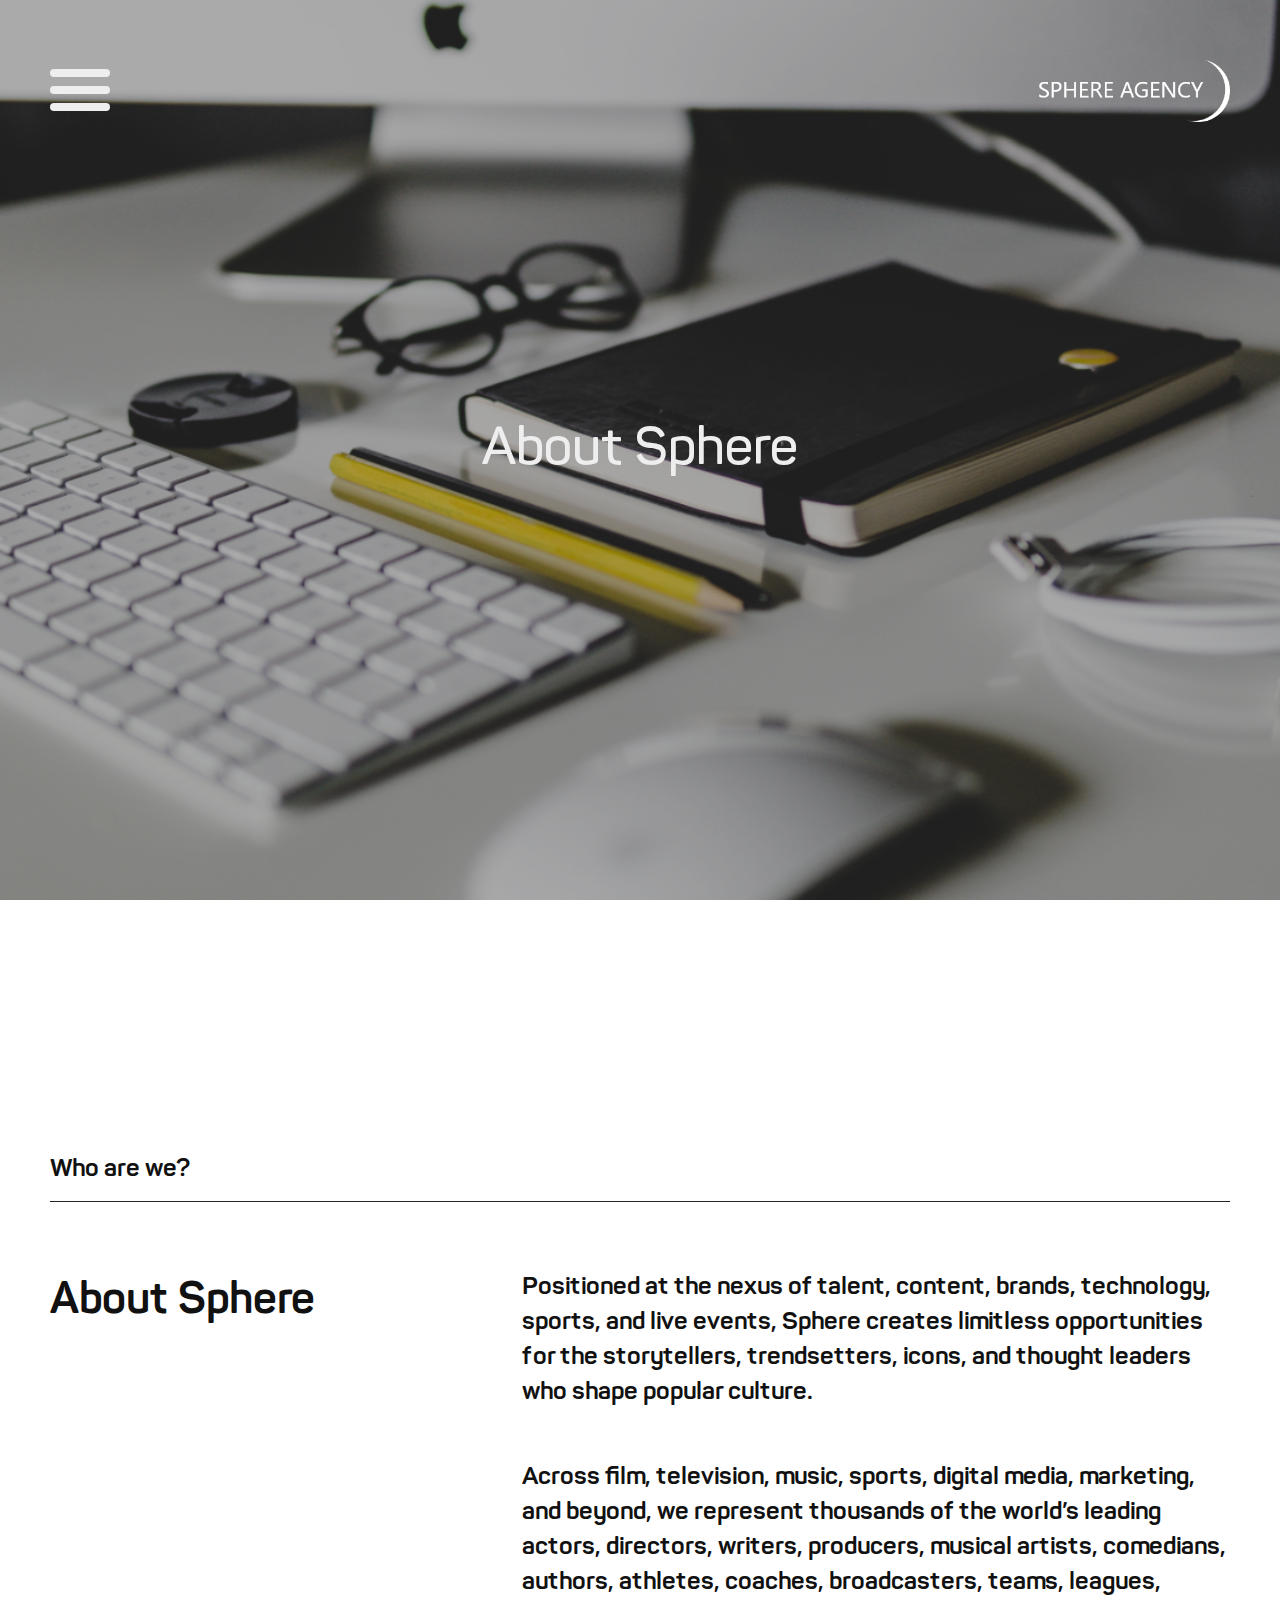
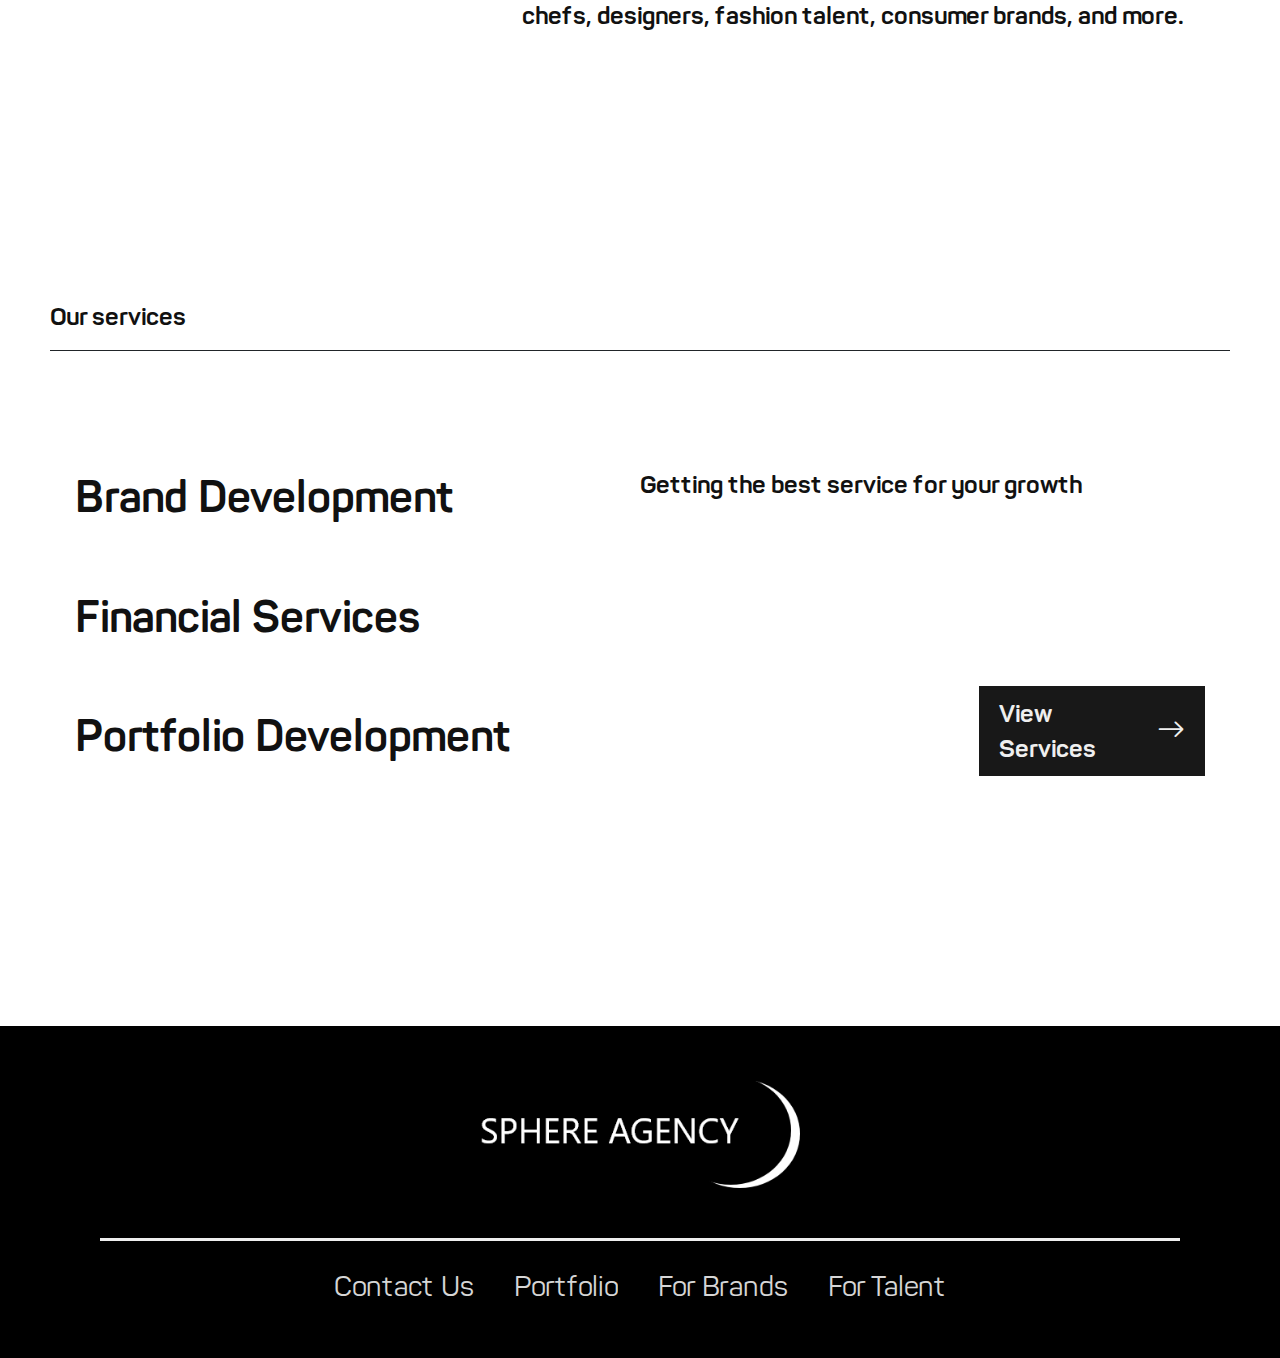
==== pages/about-sphere.html @ 71649018 "main0" ====
<!DOCTYPE html><html lang="en"><head><meta charset="UTF-8"><meta http-equiv="X-UA-Compatible" content="IE=edge"><meta name="viewport" content="width=device-width, initial-scale=1.0"><title>Sphere</title><link rel="stylesheet" href="../fonts/stylesheet.css"><link rel="stylesheet" href="../css/bootstrap.min.css"><link rel="stylesheet" href="../bsi/bootstrap-icons.css"><link rel="stylesheet" href="../css/about-sphere.css"></head><body><header class="position-absolute w-100 my-header d-flex justify-content-between align-items-center"><div class="hamburger"><span> </span><span> </span><span> </span></div><nav class="my-nav"> <ul class="links-main"><li><a href="../index.html">Portfolio</a></li><li><a href="./contact-us.html">About Us</a></li><li><a href="./services.html"> Services</a></li></ul><ul class="small-links"><li><a href="./contact-us.html">Contact Us </a></li><li><a href="./about-sphere.html">Talent Roster</a></li></ul></nav><img class="logo" src="../img/logo2.png" alt=""></header><div id="preloader"><div class="sk-three-bounce"><div class="sk-child sk-bounce1"></div><div class="sk-child sk-bounce2"></div><div class="sk-child sk-bounce3"></div></div></div><section class="banner d-flex"><h1>About Sphere
</h1></section><section class="about">  <p class="section-title">Who are we?</p><hr><div class="about-inner d-flex flex-column flex-lg-row"> <h2>About Sphere</h2><div class="about-content"> <p>Positioned at the nexus of talent, content, brands, technology, sports, 
and live events, Sphere creates limitless opportunities for the storytellers, 
trendsetters, icons, and thought leaders who shape popular culture.

</p><p>Across film, television, music, sports, digital media, marketing, and
beyond, we represent thousands of the world’s leading actors, 
directors, writers, producers, musical artists, comedians, authors, 
athletes, coaches, broadcasters, teams, leagues, chefs, 
designers, fashion talent, consumer brands, and more.</p></div></div></section><section class="about brands"><p class="section-title">Our services</p><hr><div class="about-inner d-flex flex-column flex-lg-row"> <div class="sider"> <h2>Brand Development</h2><h2>Financial Services</h2><h2>Portfolio Development</h2></div><div class="about-content"> <p>Getting the best service for your growth
</p><a class="my-btn" href="./services.html"><span>View Services</span><i class="bi bi-arrow-right"></i></a></div></div></section><footer class="my-footer"> <div class="logo"><img class="img-fluid" src="../img/logo1.png" alt=""></div><hr><nav class="footer-nav"><a href="#">Contact Us </a><a href="">Portfolio</a><a href="">For Brands</a><a href="">For Talent </a></nav></footer><script src="../js/jquery-2.2.0.min.js"></script><script src="../js/bootstrap.bundle.min.js"> </script><script src="../js/main.js"> </script></body></html>
---- fonts/stylesheet.css ----
@font-face {
    font-family: 'Panton-Bold';
    src: url('Panton-Bold.eot');
    src: local('Panton Bold'), local('Panton-Bold'), url('Panton-Bold.eot?#iefix') format('embedded-opentype'), url('Panton-Bold.woff') format('woff'), url('Panton-Bold.ttf') format('truetype');
    font-weight: bold;
    font-style: normal;
}

@font-face {
    font-family: 'Panton-SemiBold';
    src: url('Panton-SemiBold.eot');
    src: local('Panton SemiBold'), local('Panton-SemiBold'), url('Panton-SemiBold.eot?#iefix') format('embedded-opentype'), url('Panton-SemiBold.woff') format('woff'), url('Panton-SemiBold.ttf') format('truetype');
    font-weight: 600;
    font-style: normal;
}

@font-face {
    font-family: 'Panton-Regular';
    src: url('Panton-Regular.eot');
    src: local('Panton Regular'), local('Panton-Regular'), url('Panton-Regular.eot?#iefix') format('embedded-opentype'), url('Panton-Regular.woff') format('woff'), url('Panton-Regular.ttf') format('truetype');
    font-weight: normal;
    font-style: normal;
}
---- css/about-sphere.css ----
h1 {
  line-height: 1.4;
  font-family: "Panton-SemiBold";
  color: #eee;
  font-size: 1.875rem;
}
@media (min-width: 576px) {
  h1 {
    font-size: 3.3125rem;
  }
}
@media (min-width: 576px) and (max-width: 768px) {
  h1 {
    font-size: 2.5rem;
  }
}

h2 {
  line-height: 1.4;
  font-family: "Panton-Bold";
  color: #111;
  font-size: 1.5625rem;
}
@media (min-width: 576px) {
  h2 {
    font-size: 2.75rem;
  }
}
@media (min-width: 576px) and (max-width: 768px) {
  h2 {
    font-size: 2.1875rem;
  }
}

h5 {
  line-height: 1.4;
  font-family: "Panton-SemiBold";
  color: #eee;
  font-size: 0.6875rem;
}
@media (min-width: 576px) {
  h5 {
    font-size: 1.0625rem;
  }
}
@media (min-width: 576px) and (max-width: 768px) {
  h5 {
    font-size: 0.875rem;
  }
}

a {
  font-family: "Panton-Regular";
  color: #eee;
  font-size: 1rem;
  text-decoration: none;
  transition: 400ms ease;
  opacity: 0.9;
}
@media (min-width: 576px) {
  a {
    font-size: 1.75rem;
  }
}
@media (min-width: 576px) and (max-width: 768px) {
  a {
    font-size: 1.375rem;
  }
}
a:hover {
  color: #eee;
  opacity: 1;
}

p, span {
  line-height: 1.4;
  font-family: "Panton-Bold";
  color: #111;
  font-size: 0.875rem;
}
@media (min-width: 576px) {
  p, span {
    font-size: 1.5625rem;
  }
}
@media (min-width: 576px) and (max-width: 768px) {
  p, span {
    font-size: 1.1875rem;
  }
}

.my-btn {
  background-color: #000;
  padding: 0.625rem 1.25rem;
  display: flex;
  justify-content: center;
  align-items: center;
  width: 40%;
  margin: auto;
  margin-top: 1.25rem;
  border: none;
  outline: none;
}
.my-btn span {
  margin-right: 0.625rem;
}
.my-btn span, .my-btn i {
  color: #eee;
}
@media (min-width: 576px) {
  .my-btn {
    margin-top: 3.125rem;
    width: 25%;
    margin: 0;
    margin-left: auto;
  }
}

img {
  -o-object-fit: contain;
     object-fit: contain;
}

ul {
  list-style: none;
  padding: 0;
}

hr {
  width: 100%;
  height: 0.125rem;
  opacity: 1;
}

.my-header {
  top: 0;
  left: 0;
  height: 15vh;
  padding: 2.5rem 1.25rem;
}
.my-header .my-nav {
  position: fixed;
  width: 100%;
  height: 100vh;
  overflow: hidden;
  background-color: #111;
  top: 0;
  left: 0;
  display: flex;
  flex-direction: column;
  align-items: center;
  justify-content: center;
  transition: 400ms ease-in 200ms;
  visibility: hidden;
  opacity: 0;
}
.my-header .my-nav.open {
  visibility: visible;
  opacity: 1;
}
.my-header .hamburger {
  position: relative;
  z-index: 2;
  height: 3.125rem;
  width: 3.125rem;
  display: flex;
  flex-direction: column;
  justify-content: space-evenly;
}
.my-header .hamburger span {
  width: 100%;
  height: 0.5rem;
  background-color: #eee;
  display: block;
  border-radius: 0.3125rem;
  transition: 400ms ease;
  position: relative;
  opacity: 1;
  top: 0;
}
.my-header .hamburger.open span:nth-child(2) {
  transform: translateX(-100%);
  opacity: 0;
}
.my-header .hamburger.open span:nth-child(1) {
  top: 30%;
  transform: rotateZ(-45deg);
}
.my-header .hamburger.open span:nth-child(3) {
  transform: rotateZ(45deg);
  top: -25%;
}
@media (min-width: 576px) {
  .my-header .hamburger {
    height: 3.75rem;
    width: 3.75rem;
  }
}
.my-header .links-main li:not(:first-child) {
  margin-top: 1.25rem;
}
.my-header .links-main a {
  font-family: "Panton-SemiBold";
  color: #eee;
  font-size: 1.5625rem;
}
@media (min-width: 576px) {
  .my-header .links-main a {
    font-size: 3.3125rem;
  }
}
@media (min-width: 576px) and (max-width: 768px) {
  .my-header .links-main a {
    font-size: 2.8125rem;
  }
}
.my-header .small-links {
  margin-top: 1.25rem;
  display: flex;
  width: 100%;
  justify-content: space-evenly;
  flex-wrap: wrap;
}
.my-header .small-links a {
  font-family: "Panton-SemiBold";
  color: #eee;
  font-size: 1.0625rem;
}
@media (min-width: 576px) {
  .my-header .small-links a {
    font-size: 1.75rem;
  }
}
@media (min-width: 576px) and (max-width: 768px) {
  .my-header .small-links a {
    font-size: 1.5rem;
  }
}
.my-header .logo {
  position: relative;
  width: 40vw;
}
@media (min-width: 576px) {
  .my-header {
    padding: 3.125rem;
    height: 20vh;
  }
  .my-header .my-nav {
    flex-direction: row;
  }
  .my-header li {
    margin: 3.125rem;
  }
  .my-header .small-links {
    flex-direction: column;
    width: auto;
  }
  .my-header .logo {
    width: 15vw;
  }
}
@media (min-width: 576px) and (max-width: 769px) {
  .my-header .logo {
    width: 35vw;
  }
}

.banner {
  width: 100%;
  text-align: center;
  height: 80vh;
  background: url("../img/paulo-dybala-juventus-2019-20_1d7jqc6tnjgxx1r0qucny2l6ev.png") no-repeat;
  background-color: rgba(17, 17, 17, 0.3);
  background-blend-mode: darken;
  background-size: cover;
  background-position: center;
  justify-content: center;
  align-items: center;
}
@media (min-width: 576px) {
  .banner {
    text-align: left;
    height: 100vh;
  }
}

.about {
  text-align: center;
  margin: 3.75rem 0 2.5rem;
  padding: 1.25rem;
}
.about p, .about h2 {
  margin-top: 0.625rem;
}
@media (min-width: 576px) {
  .about {
    padding: 3.125rem;
    text-align: left;
    margin: 9.375rem 0;
  }
  .about p, .about h2 {
    margin-top: 3.125rem;
  }
  .about .about-content {
    width: 60%;
  }
  .about h2 {
    width: 40%;
  }
}
@media (min-width: 576px) and (max-width: 768px) {
  .about h2, .about .about-content {
    width: 100%;
  }
}

.entertain {
  padding: 1.25rem;
  margin: 3.75rem 0 2.5rem 0;
  text-align: center;
}
.entertain .show {
  position: relative;
  margin-top: 4vh;
}
.entertain .show img {
  width: 100%;
  height: 100%;
  -o-object-fit: contain;
     object-fit: contain;
}
.entertain .show span, .entertain .show hr, .entertain .show h5 {
  color: #eee;
  margin: 0;
  padding: 5px;
}
.entertain .show hr {
  margin: 0;
  padding: 0;
}
.entertain .show .overlay {
  position: absolute;
  padding: 0.625rem 0.4166666667rem;
  bottom: 0;
  left: 0;
  text-align: left;
  transition: 400ms ease;
  opacity: 1;
  background-color: rgba(17, 17, 17, 0.9);
}
@media (min-width: 576px) {
  .entertain .show {
    margin: 0;
  }
  .entertain .show .overlay {
    padding: 0.78125rem 1.5625rem;
    opacity: 0;
  }
  .entertain .show:hover .overlay {
    opacity: 1;
  }
}
@media (min-width: 576px) and (max-width: 768px) {
  .entertain .show .overlay {
    opacity: 1;
  }
}
@media (min-width: 576px) {
  .entertain {
    padding: 3.125rem;
    text-align: left;
    margin: 0;
  }
  .entertain p, .entertain h2 {
    margin-top: 3.125rem;
  }
  .entertain .rule {
    margin-bottom: 3.125rem;
  }
}

.sports {
  padding: 1.25rem;
  margin: 3.75rem 0 2.5rem;
  text-align: center;
}
.sports .show {
  position: relative;
  margin-top: 4vh;
}
.sports .show img {
  width: 100%;
  height: 100%;
  -o-object-fit: contain;
     object-fit: contain;
}
.sports .show span, .sports .show hr, .sports .show h5 {
  color: #eee;
  margin: 0;
  padding: 5px;
}
.sports .show hr {
  margin: 0;
  padding: 0;
}
.sports .show .overlay {
  position: absolute;
  padding: 0.625rem 0.4166666667rem;
  bottom: 0;
  left: 0;
  text-align: left;
  transition: 400ms ease;
  opacity: 1;
  background-color: rgba(17, 17, 17, 0.9);
}
@media (min-width: 576px) {
  .sports .show {
    margin: 0;
  }
  .sports .show .overlay {
    padding: 0.78125rem 1.5625rem;
    opacity: 0;
  }
  .sports .show:hover .overlay {
    opacity: 1;
  }
}
@media (min-width: 576px) and (max-width: 768px) {
  .sports .show .overlay {
    opacity: 1;
  }
}
@media (min-width: 576px) {
  .sports {
    padding: 3.125rem;
    text-align: left;
    margin: 0;
  }
  .sports p, .sports h2 {
    margin-top: 3.125rem;
  }
  .sports .rule {
    margin-bottom: 3.125rem;
  }
}

.brands {
  padding: 2.5rem 0.625rem;
}
.brands .brands-inner {
  display: flex;
  flex-wrap: wrap;
  justify-content: space-evenly;
  align-items: center;
}
.brands img {
  width: 33%;
  margin: 0 0.625rem;
}
@media (min-width: 576px) {
  .brands {
    padding: 9.375rem 1.5625rem 0;
  }
  .brands .brands-inner {
    margin: 9.375rem 0;
  }
  .brands img {
    margin: 0;
    height: 15vh;
    margin: 3.125rem 0;
  }
}

.my-footer {
  padding: 2.5rem 0.78125rem;
  background-color: #000;
  color: #eee;
  text-align: center;
}
.my-footer .logo {
  width: 45vw;
  margin: auto;
}
.my-footer hr {
  margin: 2.5rem 0;
  height: 3px;
  opacity: 1;
  color: #eee;
}
.my-footer .footer-nav {
  display: flex;
  justify-content: center;
  flex-wrap: wrap;
}
.my-footer a {
  margin: 0 1.25rem;
}
@media (min-width: 576px) {
  .my-footer {
    padding: 0 6.25rem;
    padding-bottom: 1.5625rem;
  }
  .my-footer hr {
    margin: 0;
  }
  .my-footer .logo {
    width: 25vw;
  }
  .my-footer img {
    margin: 3.125rem 0;
  }
  .my-footer .footer-nav {
    margin: 1.5625rem 0;
  }
}

#preloader {
  position: fixed;
  width: 100%;
  height: 100vh;
  left: 0;
  top: 0;
  z-index: 6;
  background-color: transparent;
}

.sk-three-bounce {
  margin: 0;
  width: 100%;
  height: 100%;
  text-align: center;
  background-color: rgba(17, 17, 17, 0.85);
}

.sk-three-bounce .sk-child {
  position: relative;
  top: 50%;
  transform: translateY(-50%);
  width: 20px;
  height: 20px;
  border-radius: 100%;
  display: inline-block;
  background-color: #eee;
  -webkit-animation: sk-three-bounce 1.4s ease-in-out 0s infinite both;
          animation: sk-three-bounce 1.4s ease-in-out 0s infinite both;
}
.sk-three-bounce .sk-bounce1 {
  -webkit-animation-delay: -0.32s;
          animation-delay: -0.32s;
}
.sk-three-bounce .sk-bounce2 {
  -webkit-animation-delay: -0.16s;
          animation-delay: -0.16s;
}

@-webkit-keyframes sk-three-bounce {
  0%, 80%, 100% {
    transform: scale(0);
    background-color: #eee;
  }
  40% {
    transform: scale(1);
    background-color: #8d22ff;
  }
}

@keyframes sk-three-bounce {
  0%, 80%, 100% {
    transform: scale(0);
    background-color: #eee;
  }
  40% {
    transform: scale(1);
    background-color: #8d22ff;
  }
}
.banner {
  background-image: url("../img/sabri-tuzcu-wunVFNvqhfE-unsplash.png");
}

.brands .my-btn {
  width: 53%;
}
@media (min-width: 576px) {
  .brands {
    margin: 12.5rem 0;
    padding: 0 3.125rem;
  }
  .brands .about-inner {
    padding: 3.125rem 1.5625rem;
    flex-wrap: wrap;
    justify-content: space-between;
  }
  .brands .about-inner .about-content {
    width: 50%;
    display: flex;
    flex-direction: column;
    justify-content: space-between;
  }
  .brands .my-btn {
    width: 40%;
  }
  .brands .sider {
    display: flex;
    flex-direction: column;
    align-items: center;
    justify-content: center;
  }
  .brands h2 {
    width: 100%;
  }
}/*# sourceMappingURL=about-sphere.css.map */
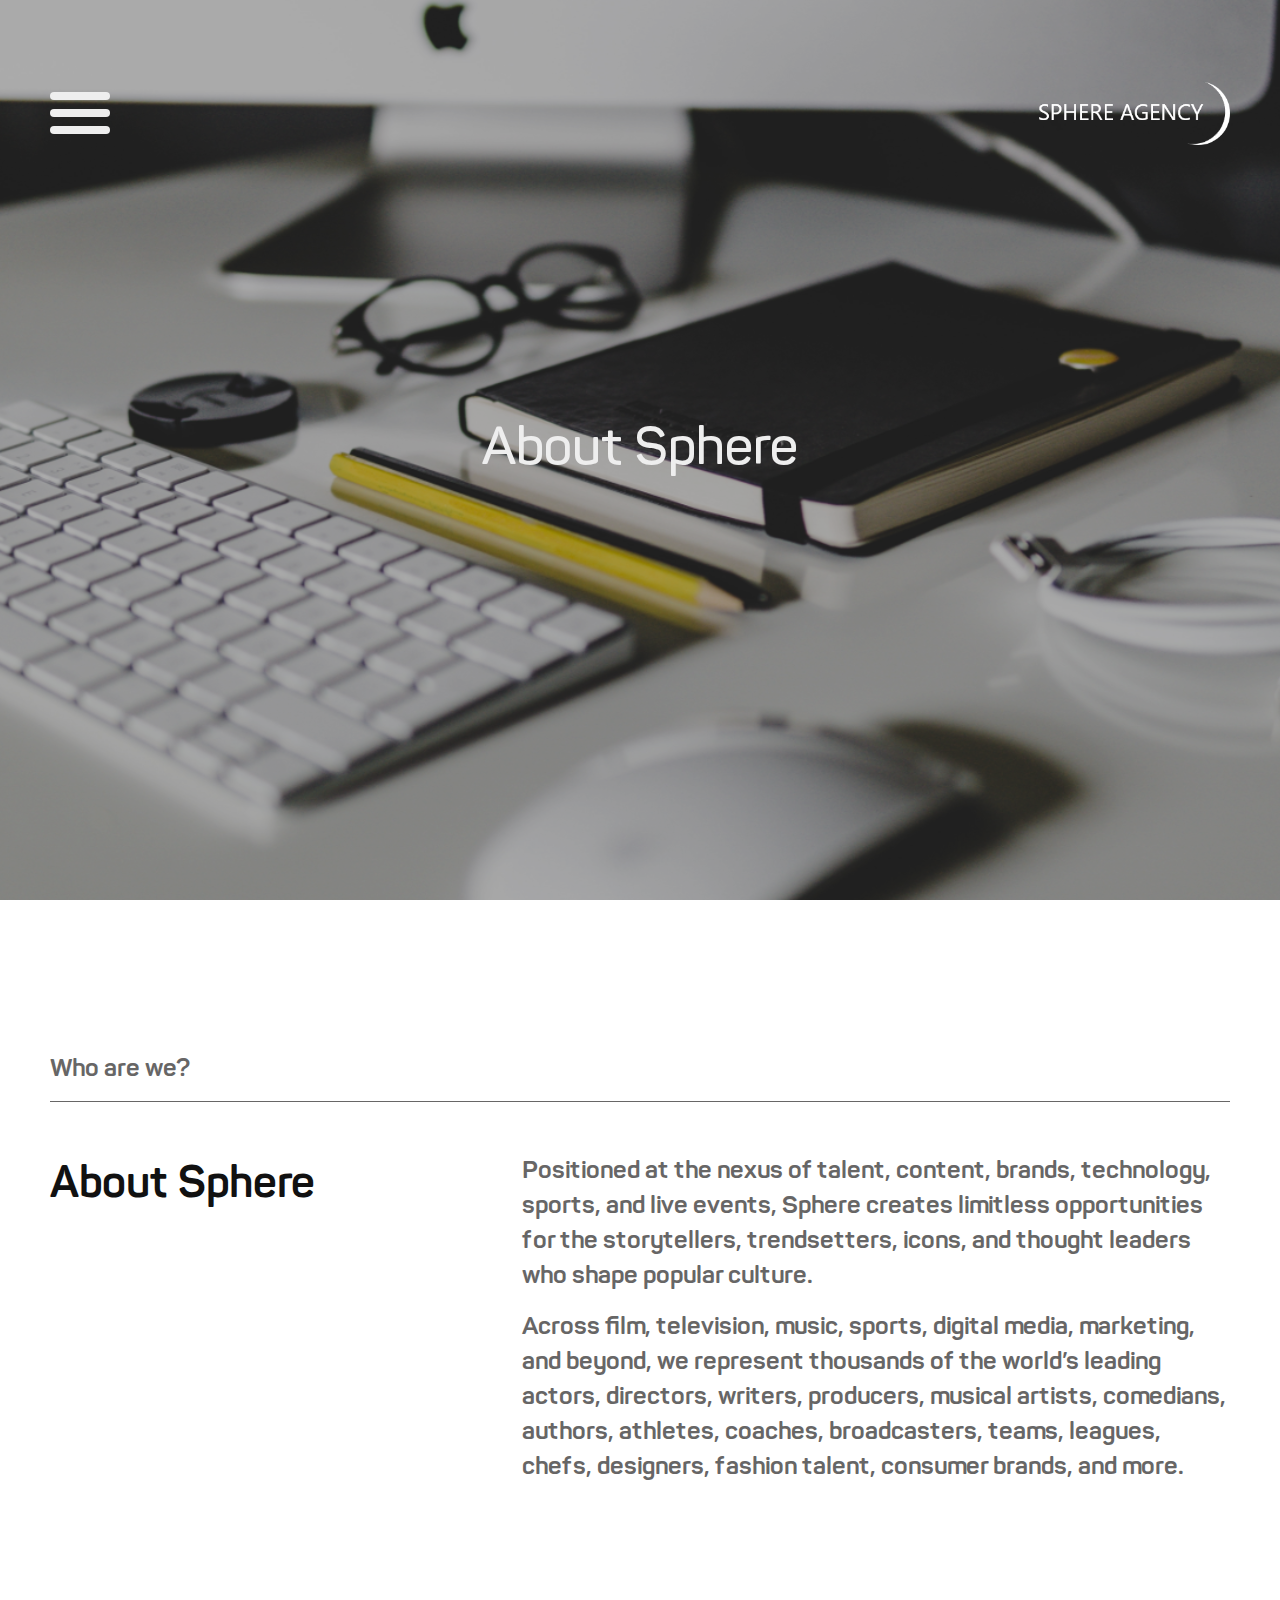
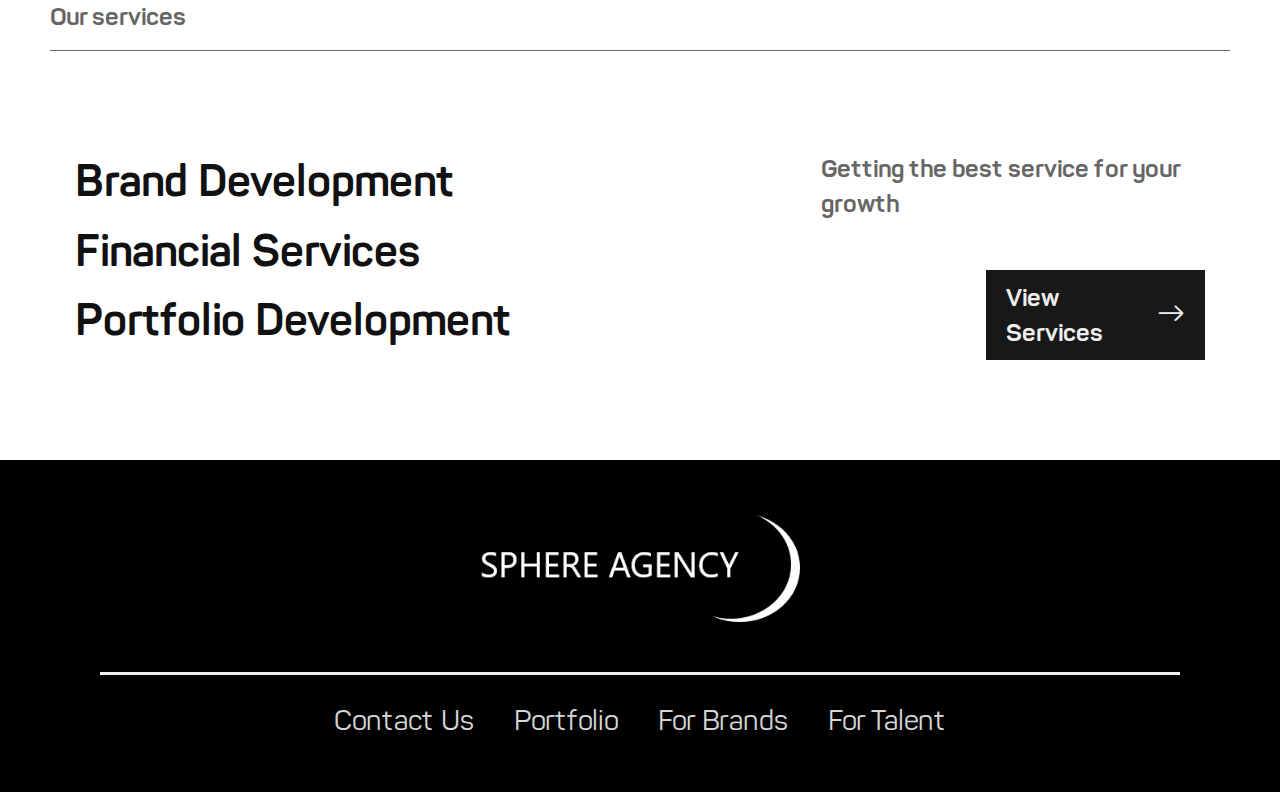
==== commit f3367df4: "payne" ====
--- a/pages/about-sphere.html
+++ b/pages/about-sphere.html
@@ -1,5 +1,5 @@
-<!DOCTYPE html><html lang="en"><head><meta charset="UTF-8"><meta http-equiv="X-UA-Compatible" content="IE=edge"><meta name="viewport" content="width=device-width, initial-scale=1.0"><title>Sphere</title><link rel="stylesheet" href="../fonts/stylesheet.css"><link rel="stylesheet" href="../css/bootstrap.min.css"><link rel="stylesheet" href="../bsi/bootstrap-icons.css"><link rel="stylesheet" href="../css/about-sphere.css"></head><body><header class="position-absolute w-100 my-header d-flex justify-content-between align-items-center"><div class="hamburger"><span> </span><span> </span><span> </span></div><nav class="my-nav"> <ul class="links-main"><li><a href="../index.html">Portfolio</a></li><li><a href="./contact-us.html">About Us</a></li><li><a href="./services.html"> Services</a></li></ul><ul class="small-links"><li><a href="./contact-us.html">Contact Us </a></li><li><a href="./about-sphere.html">Talent Roster</a></li></ul></nav><img class="logo" src="../img/logo2.png" alt=""></header><div id="preloader"><div class="sk-three-bounce"><div class="sk-child sk-bounce1"></div><div class="sk-child sk-bounce2"></div><div class="sk-child sk-bounce3"></div></div></div><section class="banner d-flex"><h1>About Sphere
-</h1></section><section class="about">  <p class="section-title">Who are we?</p><hr><div class="about-inner d-flex flex-column flex-lg-row"> <h2>About Sphere</h2><div class="about-content"> <p>Positioned at the nexus of talent, content, brands, technology, sports, 
+<!DOCTYPE html><html lang="en"><head><meta charset="UTF-8"><meta http-equiv="X-UA-Compatible" content="IE=edge"><meta name="viewport" content="width=device-width, initial-scale=1.0"><title>Sphere</title><link rel="stylesheet" href="../fonts/stylesheet.css"><link rel="stylesheet" href="../css/bootstrap.min.css"><link rel="stylesheet" href="../bsi/bootstrap-icons.css"><link rel="stylesheet" href="../css/about-sphere.css"></head><body><header class="position-absolute w-100 my-header d-flex justify-content-between align-items-center"><div class="hamburger"><span> </span><span> </span><span> </span></div><nav class="my-nav"> <ul class="links-main"><li><a href="../index.html">Portfolio</a></li><li><a href="./about-sphere.html">About Us</a></li><li><a href="./services.html"> Services</a></li></ul><ul class="small-links"><li><a href="./contact-us.html">Contact Us </a></li><li><a href="./about-us.html">Talent Roster</a></li></ul></nav><img class="logo" src="../img/logo2.png" alt=""></header><div id="preloader"><div class="sk-three-bounce"><div class="sk-child sk-bounce1"></div><div class="sk-child sk-bounce2"></div><div class="sk-child sk-bounce3"></div></div></div><section class="banner d-flex"><h1>About Sphere
+</h1></section><section class="about wea">  <p class="section-title">Who are we?</p><hr><div class="about-inner d-flex flex-column flex-lg-row"> <h2>About Sphere</h2><div class="about-content"> <p>Positioned at the nexus of talent, content, brands, technology, sports, 
 and live events, Sphere creates limitless opportunities for the storytellers, 
 trendsetters, icons, and thought leaders who shape popular culture.
 
--- a/css/about-sphere.css
+++ b/css/about-sphere.css
@@ -135,7 +135,7 @@
 .my-header {
   top: 0;
   left: 0;
-  height: 15vh;
+  height: 25vh;
   padding: 2.5rem 1.25rem;
 }
 .my-header .my-nav {
@@ -243,7 +243,7 @@
 @media (min-width: 576px) {
   .my-header {
     padding: 3.125rem;
-    height: 20vh;
+    height: 25vh;
   }
   .my-header .my-nav {
     flex-direction: row;
@@ -260,6 +260,9 @@
   }
 }
 @media (min-width: 576px) and (max-width: 769px) {
+  .my-header {
+    height: 27vh;
+  }
   .my-header .logo {
     width: 35vw;
   }
@@ -283,22 +286,30 @@
     height: 100vh;
   }
 }
+@media (min-width: 576px) and (max-width: 768px) {
+  .banner {
+    height: 80vh;
+  }
+}
 
 .about {
   text-align: center;
-  margin: 3.75rem 0 2.5rem;
+  margin: 2.5rem 0 0;
   padding: 1.25rem;
 }
-.about p, .about h2 {
+.about .about-inner {
   margin-top: 0.625rem;
+}
+.about p, .about hr {
+  color: #676666;
 }
 @media (min-width: 576px) {
   .about {
     padding: 3.125rem;
     text-align: left;
-    margin: 9.375rem 0;
-  }
-  .about p, .about h2 {
+    margin: 6.25rem 0 0;
+  }
+  .about .about-inner {
     margin-top: 3.125rem;
   }
   .about .about-content {
@@ -312,11 +323,14 @@
   .about h2, .about .about-content {
     width: 100%;
   }
+  .about .about-inner {
+    text-align: center;
+  }
 }
 
 .entertain {
   padding: 1.25rem;
-  margin: 3.75rem 0 2.5rem 0;
+  margin: 1.25rem 0 2.5rem 0;
   text-align: center;
 }
 .entertain .show {
@@ -354,9 +368,6 @@
   }
   .entertain .show .overlay {
     padding: 0.78125rem 1.5625rem;
-    opacity: 0;
-  }
-  .entertain .show:hover .overlay {
     opacity: 1;
   }
 }
@@ -370,6 +381,10 @@
     padding: 3.125rem;
     text-align: left;
     margin: 0;
+    height: 80vh;
+  }
+  .entertain .entertain-inner {
+    padding: 0 3.125rem;
   }
   .entertain p, .entertain h2 {
     margin-top: 3.125rem;
@@ -419,9 +434,6 @@
   }
   .sports .show .overlay {
     padding: 0.78125rem 1.5625rem;
-    opacity: 0;
-  }
-  .sports .show:hover .overlay {
     opacity: 1;
   }
 }
@@ -433,8 +445,11 @@
 @media (min-width: 576px) {
   .sports {
     padding: 3.125rem;
+    margin-top: 9.375rem;
     text-align: left;
-    margin: 0;
+  }
+  .sports .sports-inner {
+    padding: 0 3.125rem;
   }
   .sports p, .sports h2 {
     margin-top: 3.125rem;
@@ -445,7 +460,7 @@
 }
 
 .brands {
-  padding: 2.5rem 0.625rem;
+  padding: 1.25rem 0.625rem 2.5rem;
 }
 .brands .brands-inner {
   display: flex;
@@ -454,19 +469,19 @@
   align-items: center;
 }
 .brands img {
-  width: 33%;
+  width: 28%;
   margin: 0 0.625rem;
 }
 @media (min-width: 576px) {
   .brands {
-    padding: 9.375rem 1.5625rem 0;
+    padding: 3.125rem 1.5625rem 0;
   }
   .brands .brands-inner {
-    margin: 9.375rem 0;
+    margin: 6.25rem 0;
   }
   .brands img {
     margin: 0;
-    height: 15vh;
+    height: 30vh;
     margin: 3.125rem 0;
   }
 }
@@ -578,12 +593,24 @@
   background-image: url("../img/sabri-tuzcu-wunVFNvqhfE-unsplash.png");
 }
 
+.wea {
+  margin-bottom: 0;
+}
+@media (min-width: 576px) and (max-width: 768px) {
+  .wea h2 {
+    margin-bottom: 1.875rem;
+  }
+}
+
+.brands {
+  margin-top: 0;
+}
 .brands .my-btn {
   width: 53%;
 }
 @media (min-width: 576px) {
   .brands {
-    margin: 12.5rem 0;
+    margin: 3.125rem 0;
     padding: 0 3.125rem;
   }
   .brands .about-inner {
@@ -592,13 +619,13 @@
     justify-content: space-between;
   }
   .brands .about-inner .about-content {
-    width: 50%;
+    width: 34%;
     display: flex;
     flex-direction: column;
     justify-content: space-between;
   }
   .brands .my-btn {
-    width: 40%;
+    width: 57%;
   }
   .brands .sider {
     display: flex;
@@ -609,4 +636,19 @@
   .brands h2 {
     width: 100%;
   }
+}
+@media (min-width: 576px) and (max-width: 768px) {
+  .brands .about-inner {
+    text-align: center;
+    margin: 0;
+    padding: 3.75rem 0;
+  }
+  .brands .about-inner .about-content {
+    margin: 1.875rem 0;
+    width: 100%;
+  }
+  .brands .my-btn {
+    margin: 1.875rem auto;
+    width: 35%;
+  }
 }/*# sourceMappingURL=about-sphere.css.map */